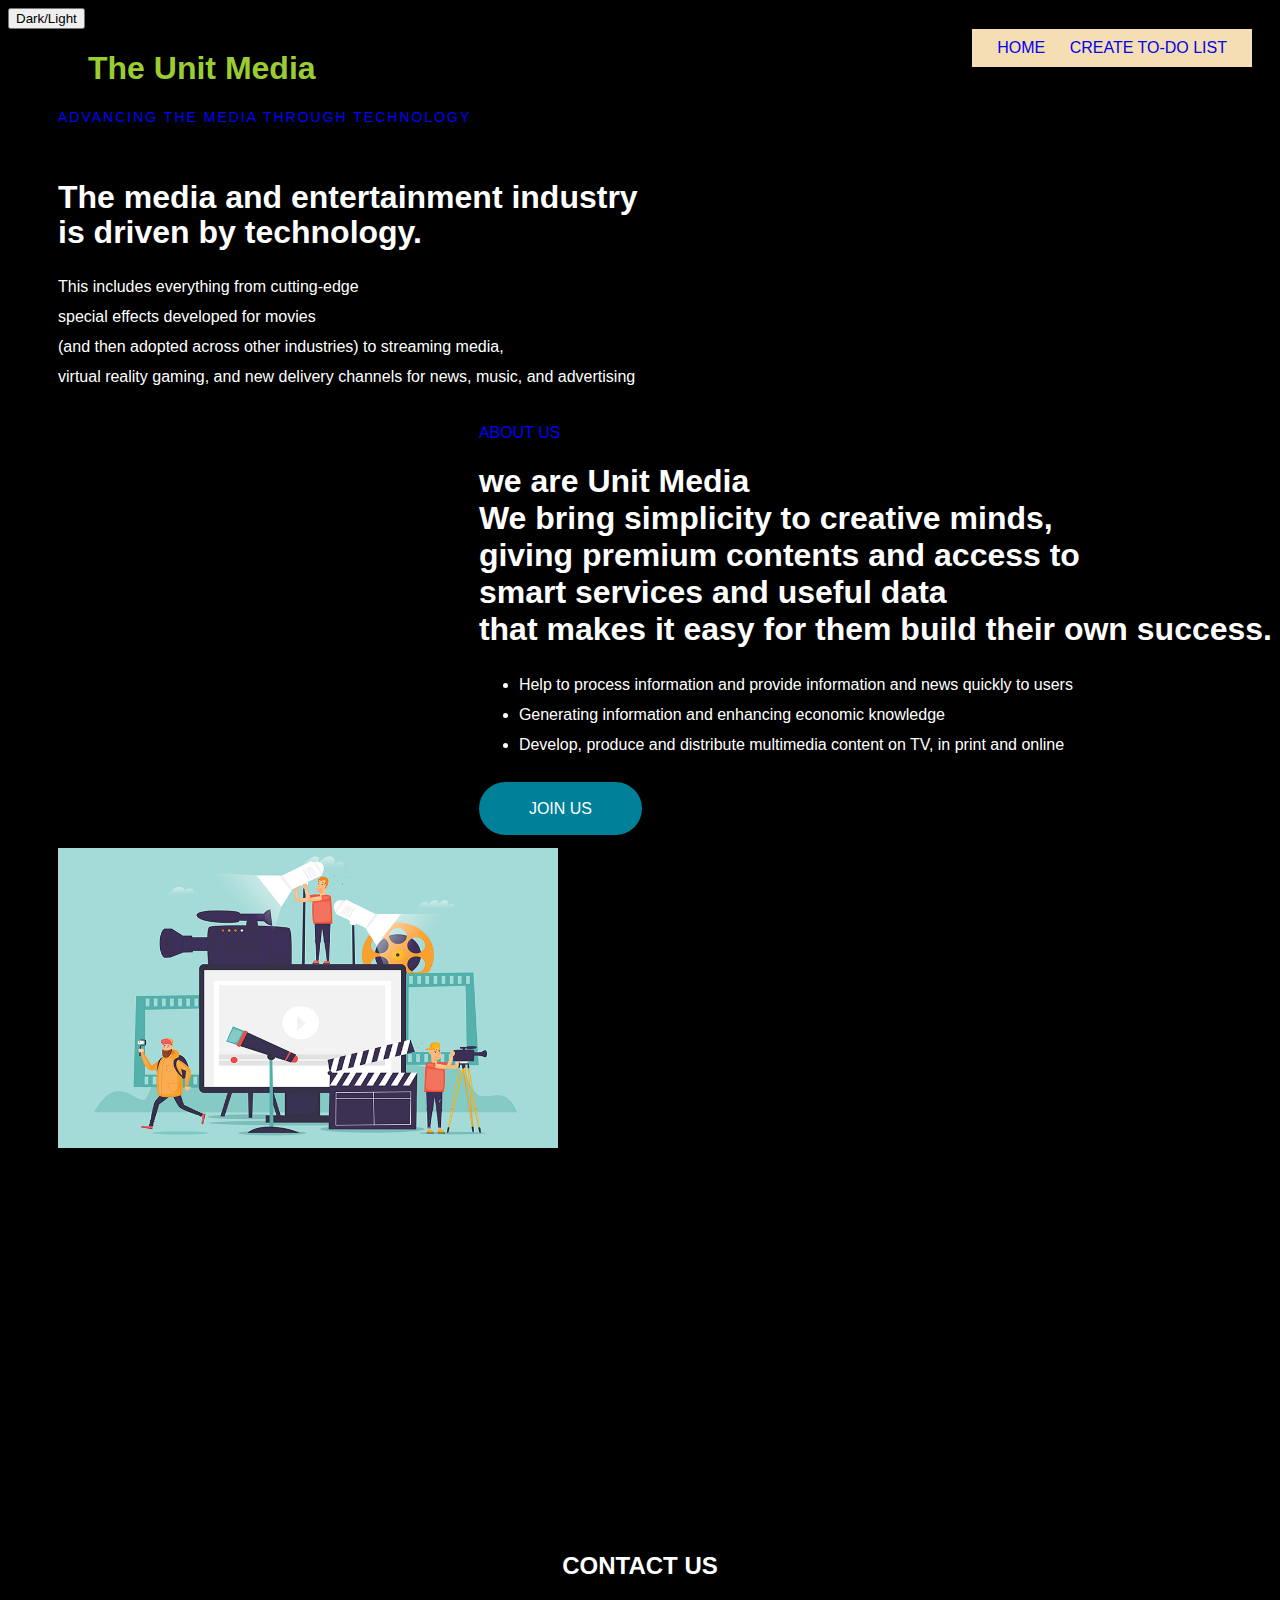
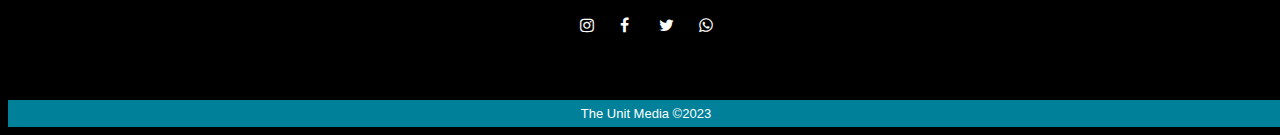
==== index.html @ e01402c5 "Added saved work to the repository" ====
<!DOCTYPE html>
<html>

<head>
    <title>the Unit Media</title>
    <meta name="viewport" content="width=device-width, initial-scale=1">
    <link rel="stylesheet" href="css/learner.css">
    <link rel="shortcut icon" type="image/jpeg" href="image/favicon.jpg">
    <link rel="stylesheet" href="https://cdnjs.cloudflare.com/ajax/libs/font-awesome/4.7.0/css/font-awesome.min.css">
</head>

<style>
    body {
        background-color: black;
        font-family: Helvetica, arial, sans-serif;
        color: white;
    }
</style>

<body id="nightmode">
    <div class="nightmode">
        <button onclick="modeChange()">Dark/Light</button>
    </div>
    <nav class="nav0" style="float: right; margin-right: 20px;">
        <a href="index.html">HOME</a>
        <a href="project.html">CREATE TO-DO LIST</a>
    </nav>
    <div class="div1">
        <h1>The Unit Media</h1>
    </div>

    <div class="nav1">
        <p style="color: blue;"> advancing the media through technology</p>
    </div>

    <div class="main">
        <h1>The media and entertainment industry <br> is driven by technology.</h1>
        <p>
            This includes everything from cutting-edge <br>
            special effects developed for movies <br>
            (and then adopted across other industries) to streaming media,<br>
            virtual reality gaming, and new delivery channels for news, music, and advertising
        </p>

    </div>
    <aside>
        <p style="color: blue;">ABOUT US</p>
        <h1>we are Unit Media <br>
            We bring simplicity to creative minds, <br>
            giving premium contents and access to<br>
            smart services and useful data <br>
            that makes it easy for them build their own success.

        </h1>

        <ul>
            <li>Help to process information and provide information and news quickly to users</li>
            <li>Generating information and enhancing economic knowledge</li>
            <li>Develop, produce and distribute multimedia content on TV, in print and online</li>
        </ul>
        <div>
            <a href="JOIN US">JOIN US</a>
        </div>
    </aside>

    <div class="foto">
        <img src="image/south media ent.jpg" alt="music" height="300px" width="500px">
    </div>

    <div class="con">
        <h2>CONTACT US</h2>
        <div>
            <i class="fa fa-instagram"></i>
            <i class="fa fa-facebook"></i>
            <i class="fa fa-twitter"></i>
            <i class="fa fa-whatsapp"></i>
        </div>
    </div>

    <footer style="font-size: 13px;color:white; text-align: center; padding: 6px; background: #008099; width: 100%;">
        The Unit Media &copy2023
    </footer>




</body>
<script src="script/learner.js"></script>




</html>
---- css/learner.css ----
.div1 {
    color: yellowgreen;
    margin: 20px 20px 0px 20px;
    margin-left: 80px;

}


.nav1{
    /* margin: 20px 20px 0px 20px; */
    font-size: 14px;
    text-transform: uppercase;
    font-weight: 500;
    color: #008099;
    letter-spacing: 2px;
    display: block;
    padding-bottom: 20px;
    margin-left: 50px;
}

aside{
    float: right;
    font-family: Helvetica, arial, sans-serif;
   margin-bottom: 30px;
    width: auto;
}
nav {
    background: wheat;
    padding: 10px 15px 10px 15px;
}
.foto{
    margin-left: 50px;
}
 nav a {
    text-decoration: none;
    padding: 10px;
 }
.con {
    text-align: center;
    margin-top: 400px;

}
footer{
    background: #008099;
    text-align: center;
    width: 100%;
    padding: 10px;
    margin-top: 50px;
}
aside a{
    background: #008099 ;
    color: white;
    text-decoration: none;
    border-radius: 2em;
    padding: 18px 50px 18px 50px;
}
aside div{
    margin-top: 40px;
   
}
aside ul{
    line-height: 30px;
}
.main {
    margin: left;
    margin-left: 50px;
}
.main h1{
    line-height: 35px;
}
.main p{
    line-height: 30px;
}
.button {
    float: left;
}
.night {
    background: white;
    color: black;
}
.fa {
    padding: 2px;
    font-size: 50px;
    margin: 15px;
    border-radius: 50%;
    width: 1px;
}
.fa:hover{
    opacity:0.7;
    color: yellow;
}
.nav0 :hover{
    color: yellow;
}
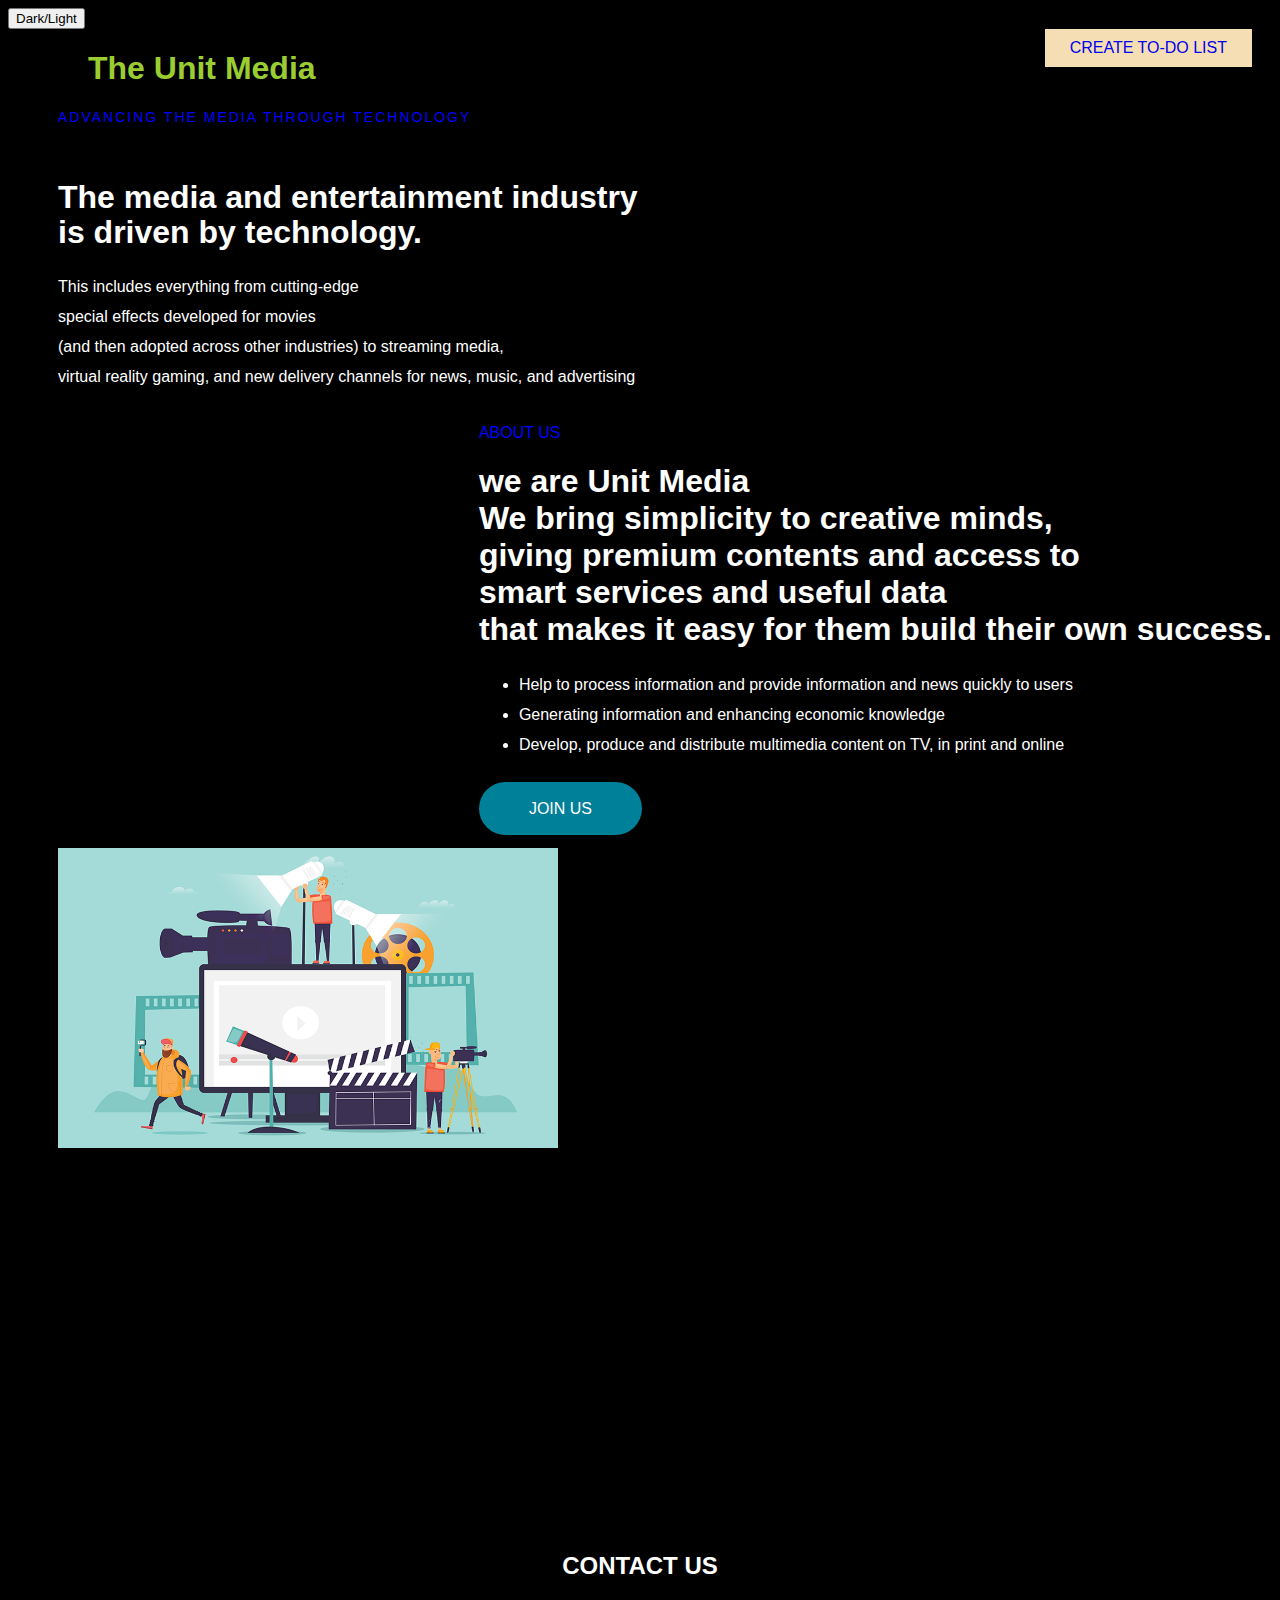
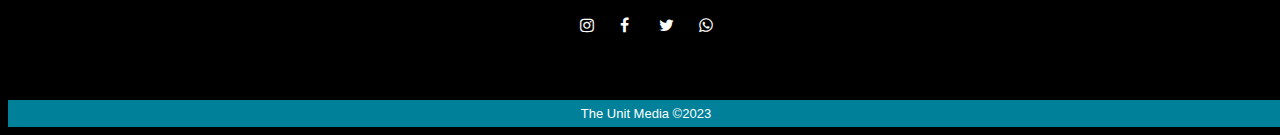
==== commit 6c435ab9: "Update index.html" ====
--- a/index.html
+++ b/index.html
@@ -22,7 +22,7 @@
         <button onclick="modeChange()">Dark/Light</button>
     </div>
     <nav class="nav0" style="float: right; margin-right: 20px;">
-        <a href="index.html">HOME</a>
+        <!-- <a href="index.html">HOME</a> -->
         <a href="project.html">CREATE TO-DO LIST</a>
     </nav>
     <div class="div1">
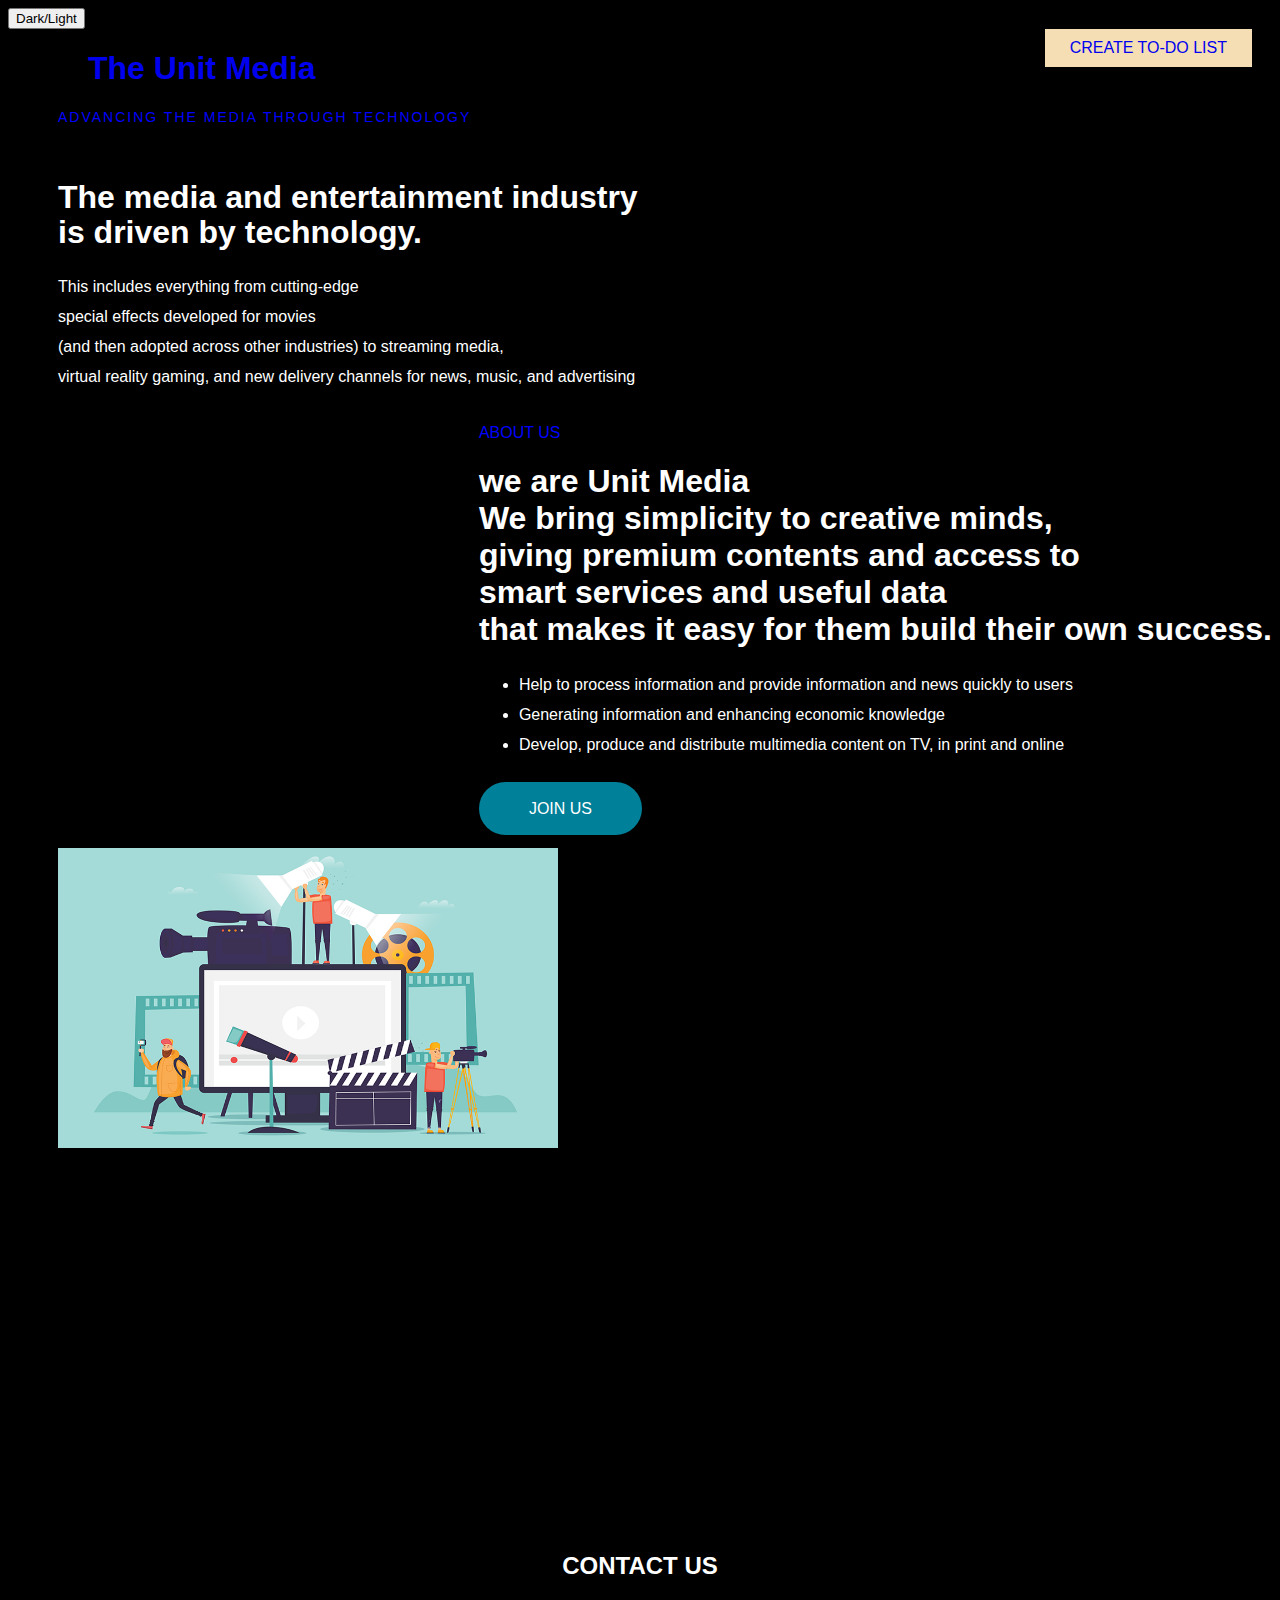
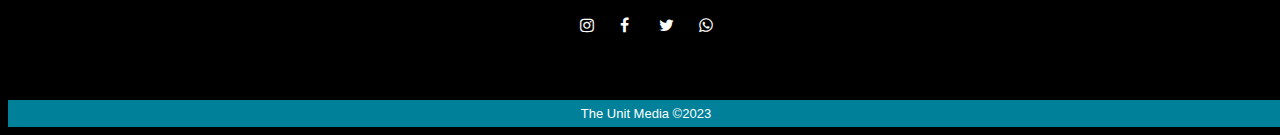
==== commit 2b5442ca: "we made some changes in index.html, and css/learner.css." ====
--- a/index.html
+++ b/index.html
@@ -13,7 +13,7 @@
     body {
         background-color: black;
         font-family: Helvetica, arial, sans-serif;
-        color: white;
+        color: white; 
     }
 </style>
 
@@ -26,7 +26,9 @@
         <a href="project.html">CREATE TO-DO LIST</a>
     </nav>
     <div class="div1">
-        <h1>The Unit Media</h1>
+        <h1>
+            <a href="index.html">The Unit Media</a> 
+        </h1>
     </div>
 
     <div class="nav1">
--- a/css/learner.css
+++ b/css/learner.css
@@ -2,9 +2,11 @@
     color: yellowgreen;
     margin: 20px 20px 0px 20px;
     margin-left: 80px;
-
 }
 
+.div1 a{
+    text-decoration: none;
+}
 
 .nav1{
     /* margin: 20px 20px 0px 20px; */
